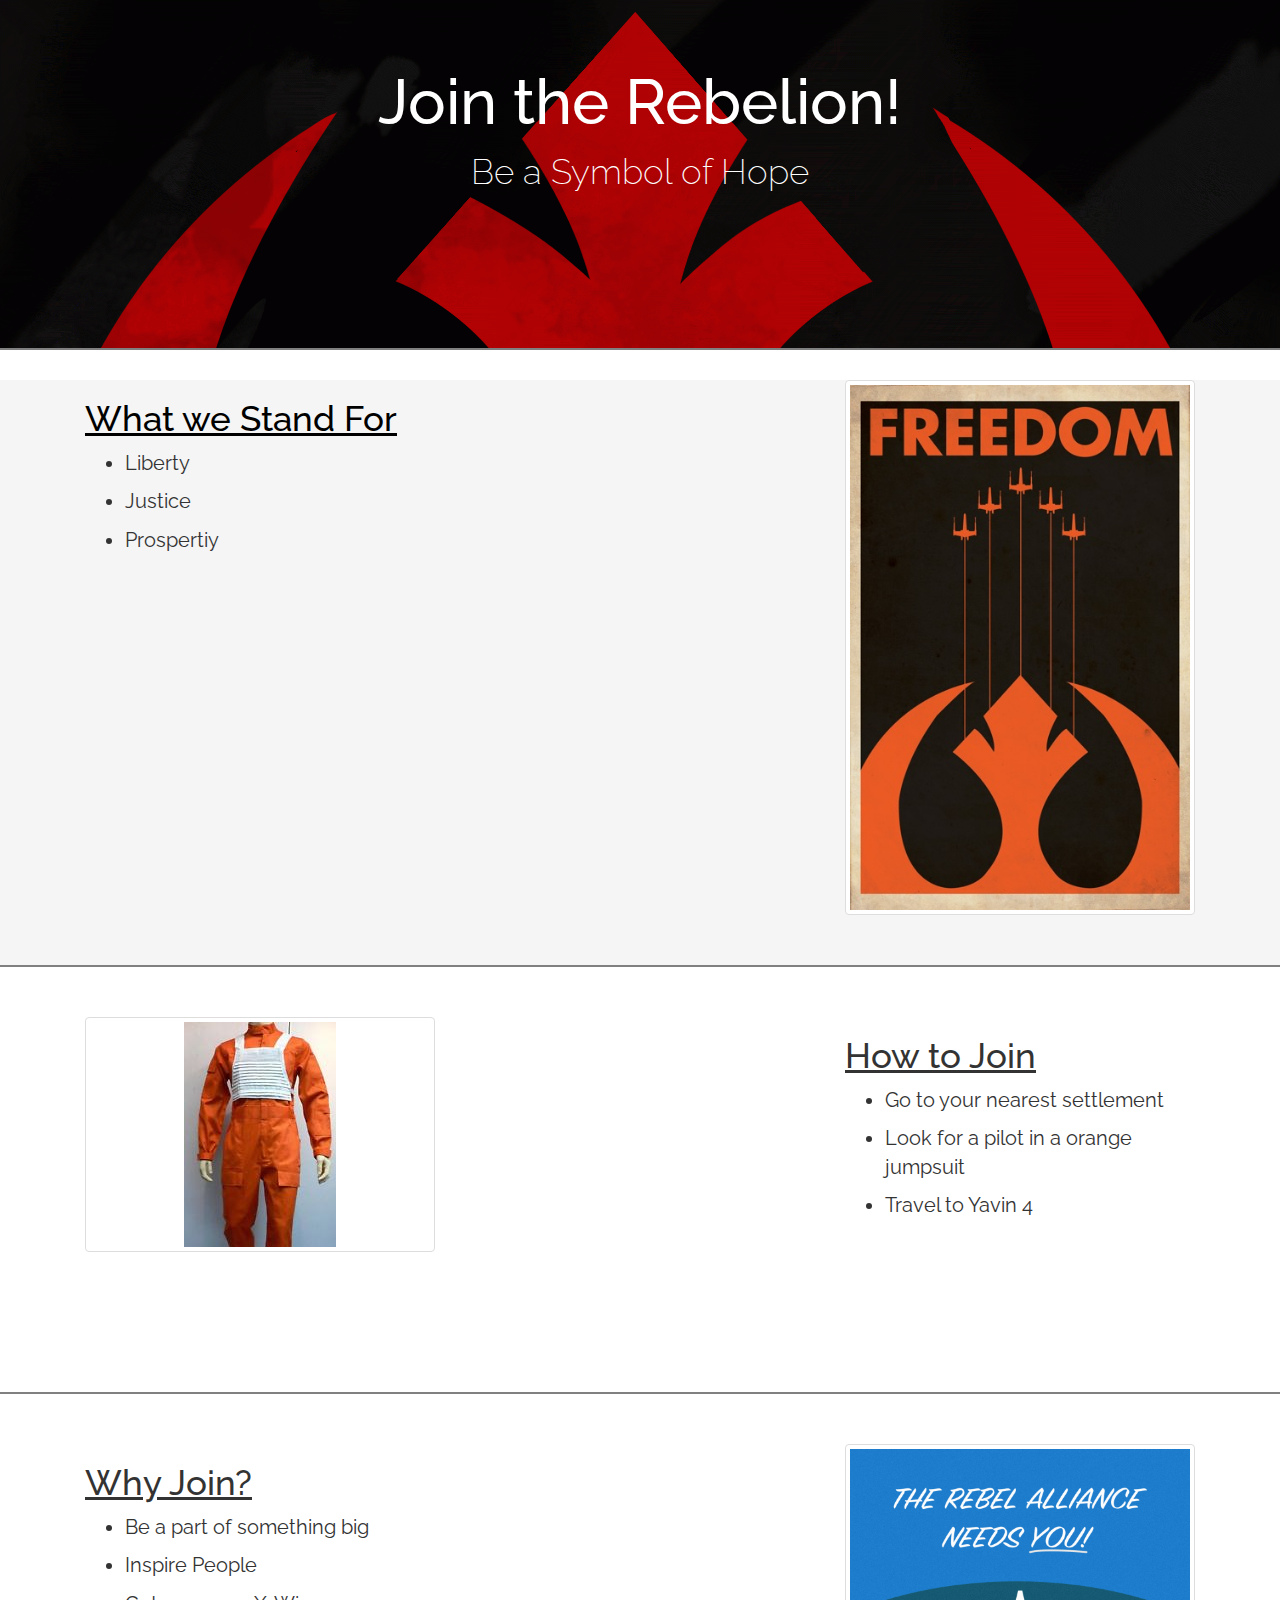
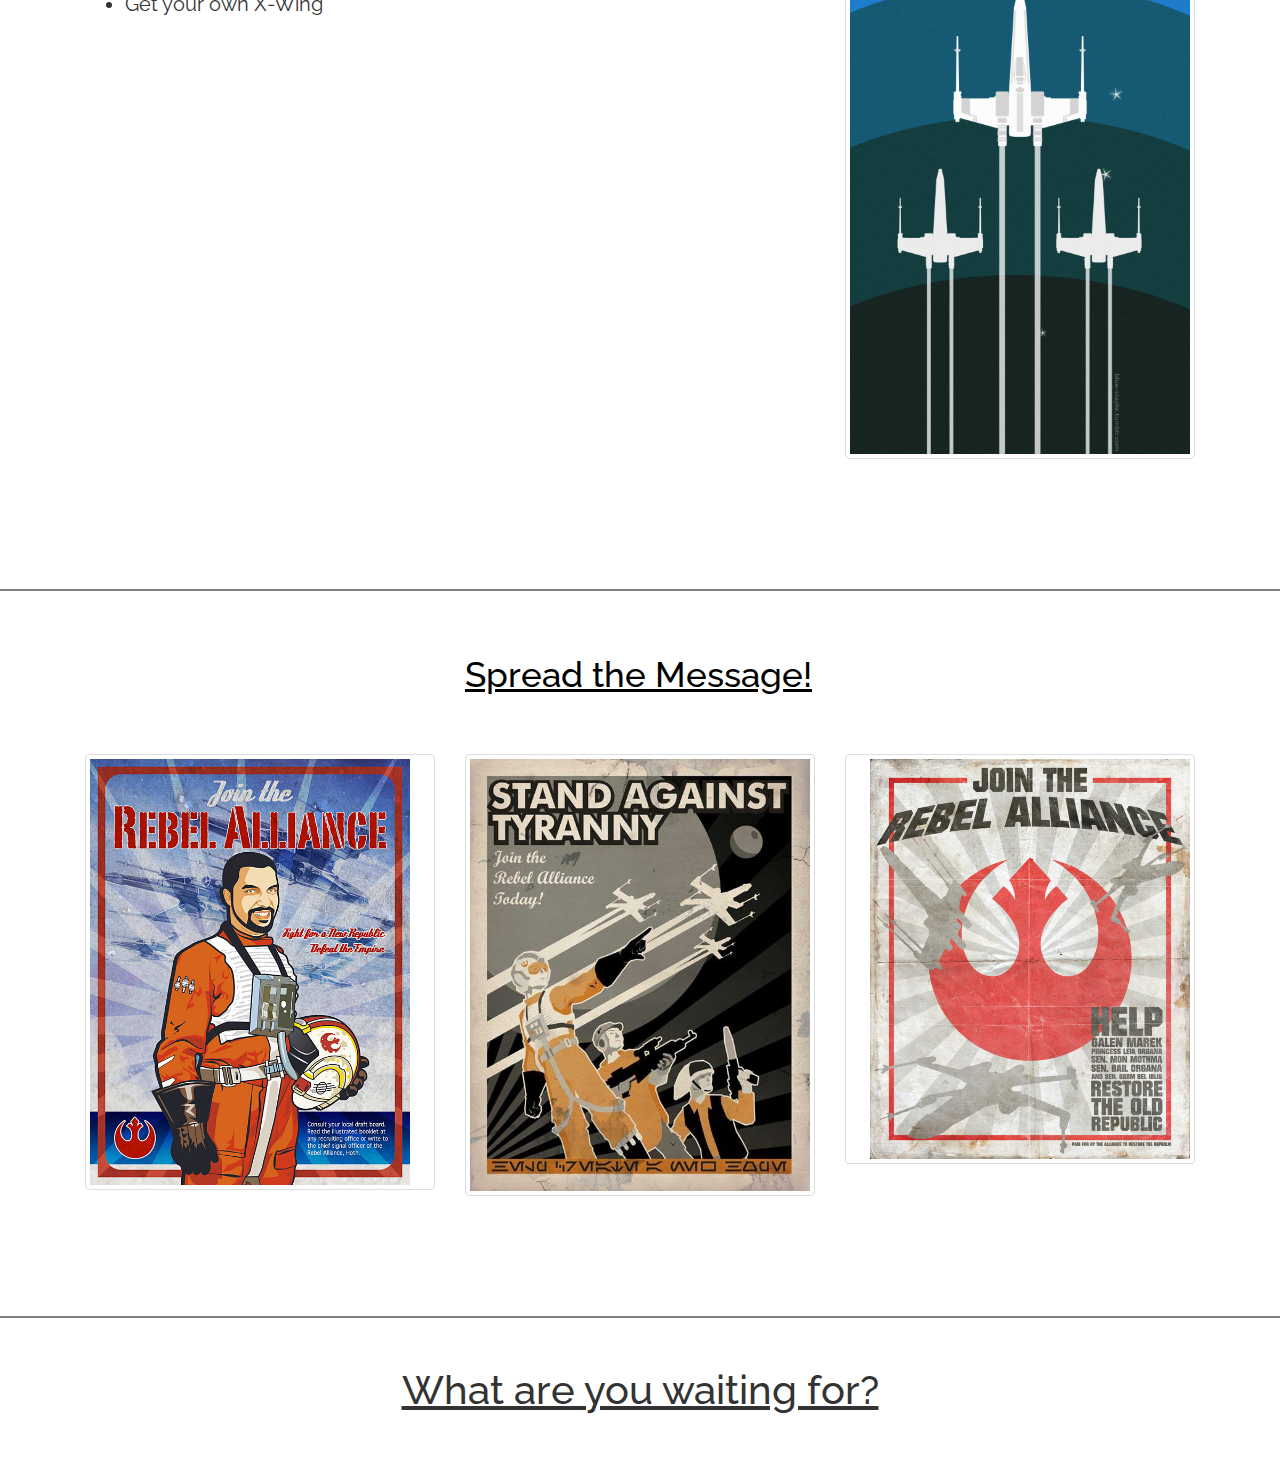
==== index.html @ 308d2a65 "Changes to join now section" ====
<!DOCTYPE html>
<HTML>
</head>
    <title>Rebellion Recruitment</title>
    <link href="rebelSmallLogo.png" rel="shortcut icon">
    <link href="http://maxcdn.bootstrapcdn.com/bootstrap/3.3.5/css/bootstrap.min.css" rel="stylesheet">
    <link href='https://fonts.googleapis.com/css?family=Raleway' rel='stylesheet' type='text/css'>
    
    <link href="main.css" rel="stylesheet">
</head>

   <body>
<div class="body">
    <div class="jumbotron">
        <div class="container">
        <h1>Join the Rebelion!</h1>
        <p>Be a Symbol of Hope</p>
        </div>
    </div>
  
    <div class="overview">
        <div class="container">
             <div class="col-md-4">
                <h3>What we Stand For</h3>
                    <ul>
                        <li>Liberty</li>  
                        <p> </p>
                        <li>Justice</li>
                        <p> </p>
                        <li>Prospertiy</li>
                        <p> </p>
                    </ul>
             </div>
             
             <div class="col-md-4">
             
             </div>
             
             <div class="col-md-4">
                <div class="thumbnail">
                <img src="rebelFreedomPoster.jpg">
                </div>
             </div>   
        </div>
    </div>
    
    <div class="joinInfo">     
        <div class="container">
            <div class="col-md-4">
                <div class="thumbnail">
                <img src="rebelPilotSuit.jpg">
                </div>   
            </div>
            
            <div class="col-md-4">
                
            </div>
            
            <div class="col-md-4">
               <h3>How to Join</h3>
                    <ul>
                        <li>Go to your nearest settlement</li>
                        <p> </p>
                        <li>Look for a pilot in a orange jumpsuit</li>
                        <p> </p>
                        <li>Travel to Yavin 4</li>
                    </ul> 
            </div>
        </div>
    </div>
    
    <div class="benefits">
        <div class="container">
            <div class="col-md-4">
                <h3>Why Join?</h3>
                    <ul>
                        <li>Be a part of something big</li>
                        <p> </p>
                        <li>Inspire People</li>
                        <p> </p>
                        <li>Get your own X-Wing</li>
                   </ul>
            </div>
            
            <div class="col-mid-4">
               
            </div>
            
            <div class="col-md-4">
                
            </div>
            
            <div class="col-md-4">
                <div class="thumbnail">
                    <img src="rebelAllianceRecruitmentPoster.png">
                </div>
            </div>    
        </div>
    </div>
    
    
    <div class="posters">
        <div class="container">
            <div class="col-md-4">
                <div class="spacer-Left">
                    <div class="thumbnail">
                    <img src="rebelPosterJoin.jpg">
                    </div>
                </div>
            </div>
            
            <div class="col-md-4">
                <h2>Spread the Message!</h2>
                    <div class="thumbnail">
                    <img src="rebelPosterResist.jpg">
                    </div>
            </div>
            
            <div class="col-md-4">
                <div class="spacer-Right">
                    <div class="thumbnail">
                    <img src="rebelPosterRestore.jfif">
                    </div>
                </div>
            </div>
        </div>
    </div>
    
    <div class="join-now">
        <div class="container">
            <div class="col-md-2">
                <div class="spacer-left">
            
                
                </div>
            </div>
            
            
            <div class="col-md-8">
                <div class="spacer-center">
                    <h4>What are you waiting for?</h4>
                    
                    
                 </div>
            </div>
        
            <div class="col-md-2">
                <div class="spacer-right">
                
                </div>
            </div>
        
        
        </div>
    </div>
    
</div>
    
</body>
</div>
</HTML>
---- main.css ----
.jumbotron
{
    background-color: white;
    
    background-image: url("Rebel-Alliance-Flag2.png");
    height: 350px;
    background-repeat: no-repeat;
    background-size: cover;
    
    padding-bottom: 50px;
    
    border-bottom: 2px solid grey;
    color: white;
    text-align: center;  
    font-family: "Raleway";
    font-weight: bold;
}

.jumbotron p
{
    font-size: 35px;
}

.overview
{
    background-color: whitesmoke;
    padding-bottom: 30px;
    border-bottom: 2px solid grey;
}


.overview h3
{
    font-family: "Raleway";
    font-size: 35px;
    text-decoration: underline;
    color: black;   
}

.overview .container ul
{
    font-size: 20px;
    font-family: "Raleway";   
}

/*
.overview .container img
{
    position: relative;
    left: 800px;
}
*/


.joinInfo
{
    padding-bottom: 120px;
    padding-top: 50px;
    
    border-bottom: 2px solid grey;
}


.joinInfo h3
{
    font-family: "Raleway";
    font-size: 35px;
    text-decoration: underline;
}

.joinInfo .container ul
{
    font-size: 20px;
    font-family: "Raleway";
}

.benefits 
{
    padding-top: 50px;
    padding-bottom: 110px;
    
    border-bottom: 2px solid grey;
}

.benefits h3
{
    font-family: "Raleway";
    text-decoration: underline;
    font-size: 35px;
}

.benefits .container ul
{
    font-family: "Raleway";
    font-size: 20px;
}

.posters
{
    padding-top: 45px;
    padding-bottom: 100px;
    
    border-bottom: 2px solid grey;;
}

.posters .container h2
{
    font-family: "Raleway";
    font-size: 35px;
    text-decoration: underline;
    color: black;
    
    padding-bottom: 50px;
}

.posters .spacer-Left
{
    padding-top: 118px;
}

.posters .spacer-Left img
{
    padding-right: 20px;
    border: 0;
    box-shadow: 0;
    border-radius: 0;  
}

.posters .spacer-Right img
{
    padding-left: 20px;
    border: none;
}


.posters .spacer-Right
{
    padding-top: 118px;
}

.join-now
{
    padding-top: 40px;
    padding-bottom: 50px;
}


.join-now .container .spacer-center h4
{
    text-decoration: underline;
    text-align: center;
    font-family: "Raleway";
    font-size: 40px;
}
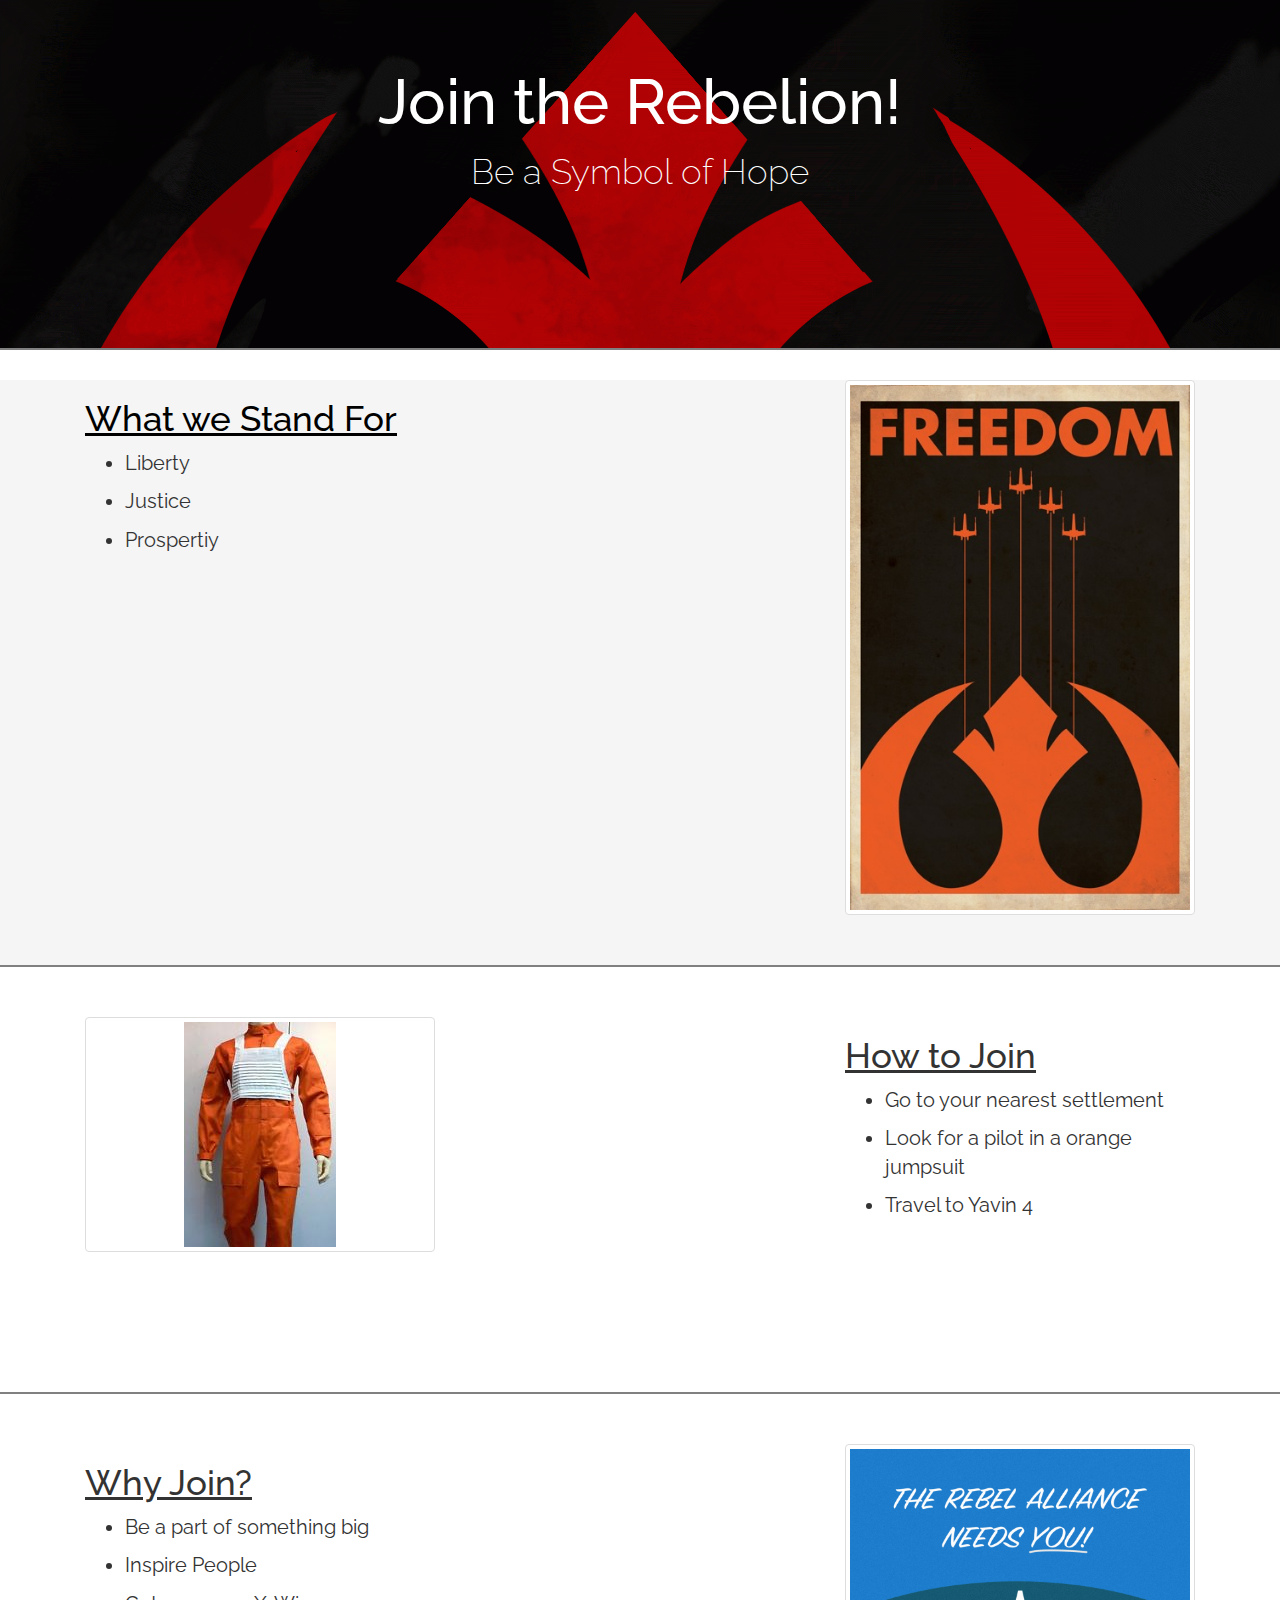
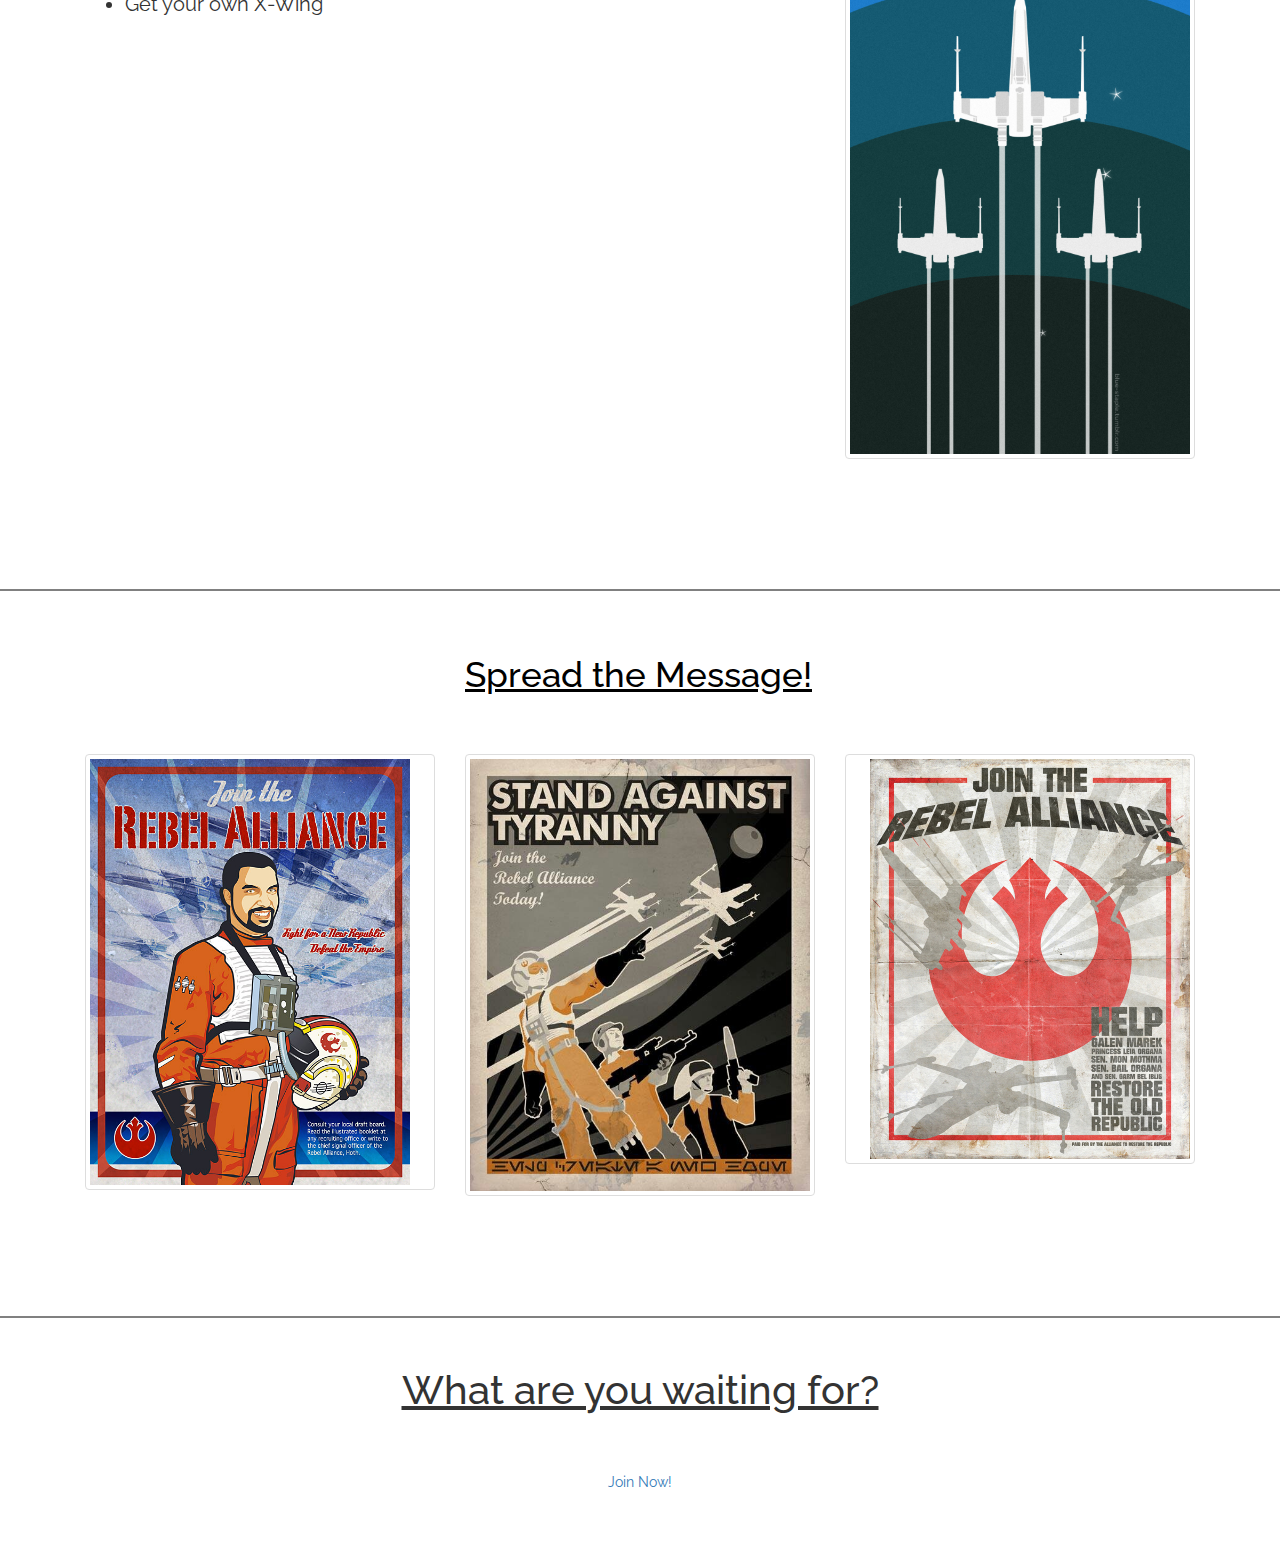
==== commit eb4214c1: "added link in join now section" ====
--- a/index.html
+++ b/index.html
@@ -139,8 +139,9 @@
             <div class="col-md-8">
                 <div class="spacer-center">
                     <h4>What are you waiting for?</h4>
-                    
-                    
+                        <div class="join-link">
+                        <a href="#">Join Now!</a>
+                        </div>
                  </div>
             </div>
         
--- a/main.css
+++ b/main.css
@@ -151,4 +151,12 @@
     text-align: center;
     font-family: "Raleway";
     font-size: 40px;
+    
+    padding-bottom: 50px;
+}
+
+.join-now .container .spacer-center .join-link
+{
+    text-align: center;
+    font-family: "Raleway";
 }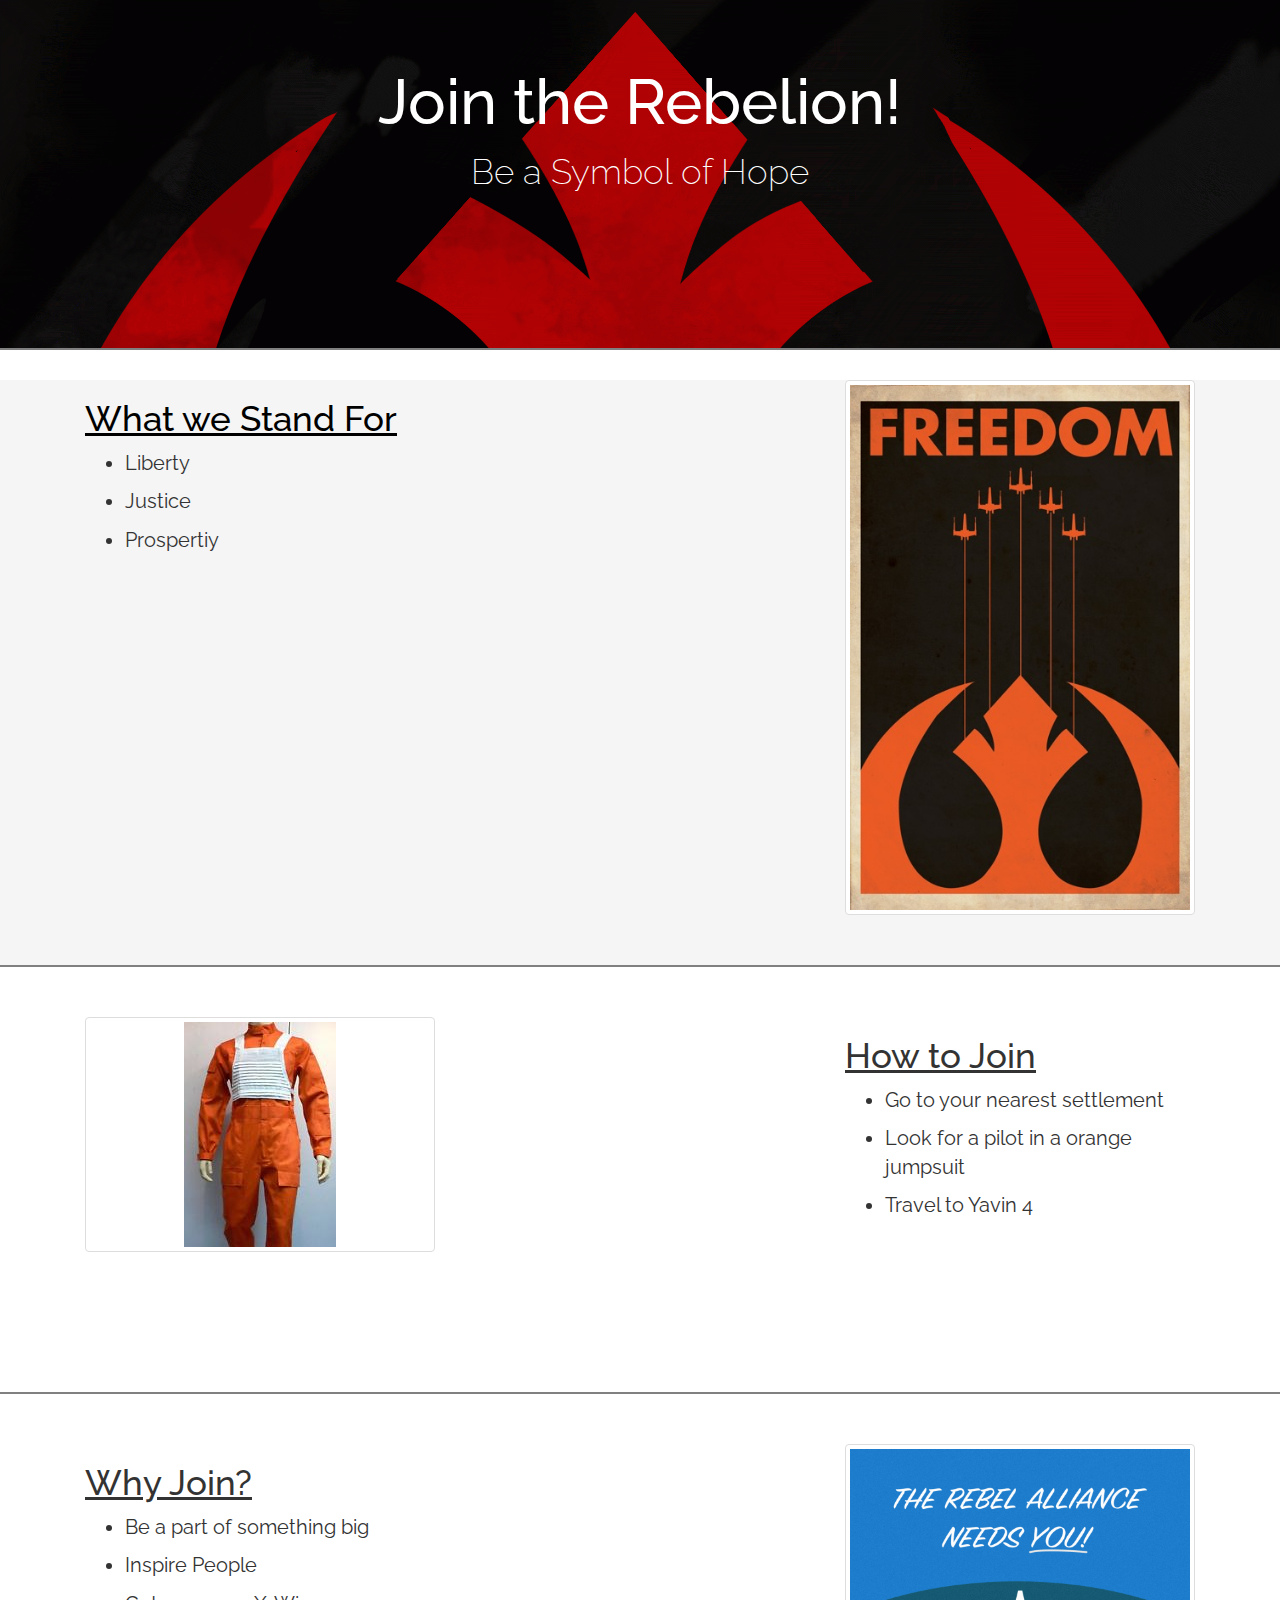
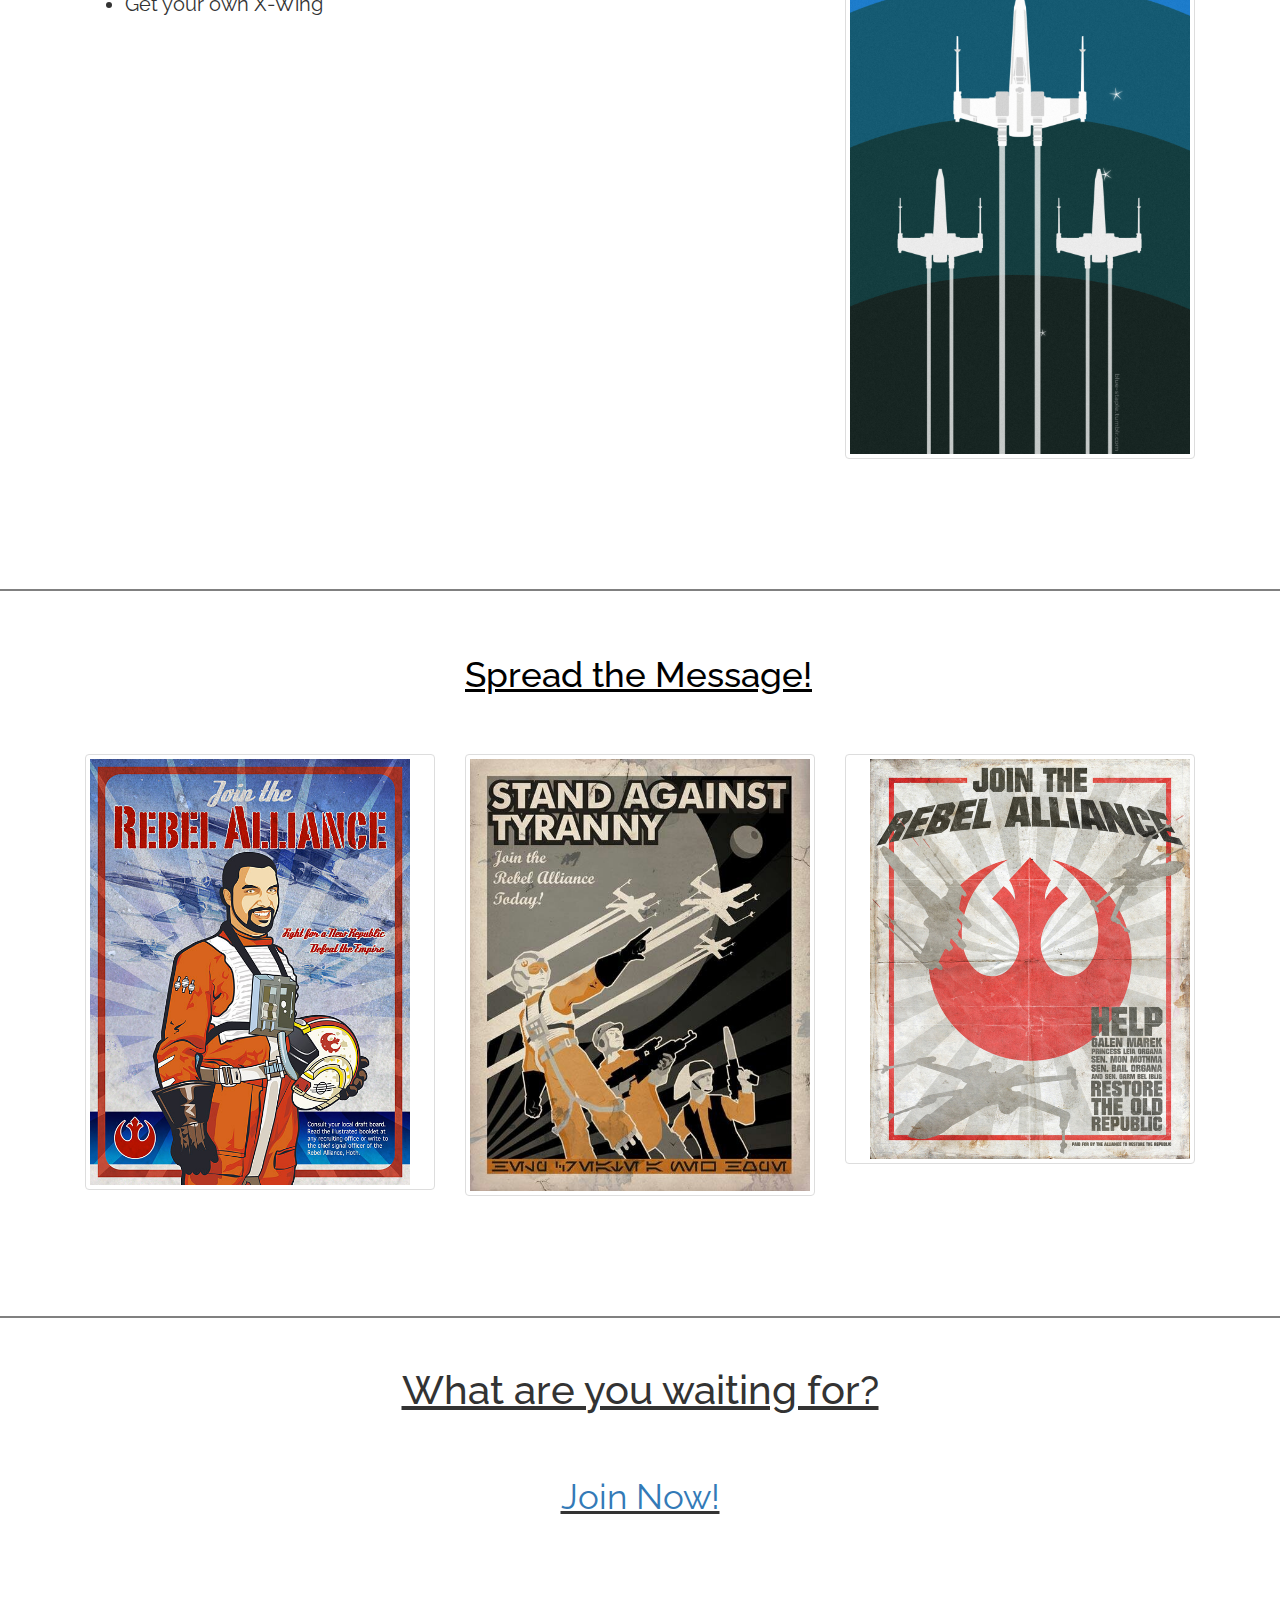
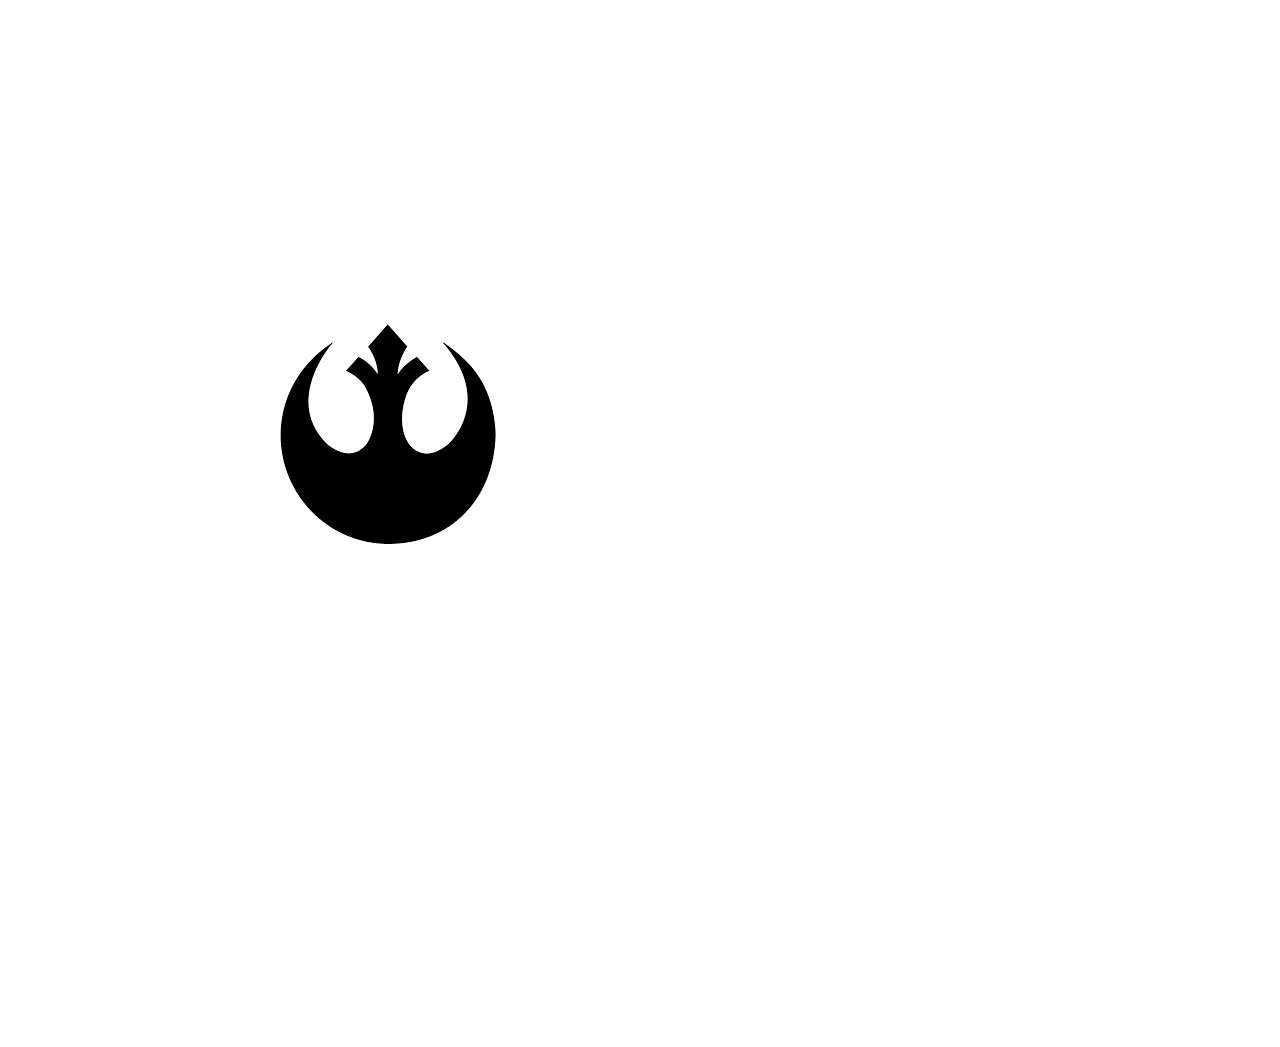
==== commit 3aa6b299: "added hyperlink at join now section and added new image" ====
--- a/index.html
+++ b/index.html
@@ -140,8 +140,9 @@
                 <div class="spacer-center">
                     <h4>What are you waiting for?</h4>
                         <div class="join-link">
-                        <a href="#">Join Now!</a>
+                            <a href="http://www.dice.se/">Join Now!</a>
                         </div>
+                    <img src="rebelSmallLogo.png">
                  </div>
             </div>
         
--- a/main.css
+++ b/main.css
@@ -141,7 +141,7 @@
 .join-now
 {
     padding-top: 40px;
-    padding-bottom: 50px;
+    padding-bottom: 500px;
 }
 
 
@@ -157,6 +157,15 @@
 
 .join-now .container .spacer-center .join-link
 {
+    font-size: 35px;
+    text-decoration: underline;
     text-align: center;
     font-family: "Raleway";
+    
+    padding-bottom: 400px;
+}
+
+.join-now .container .img
+{
+    align-content: center;
 }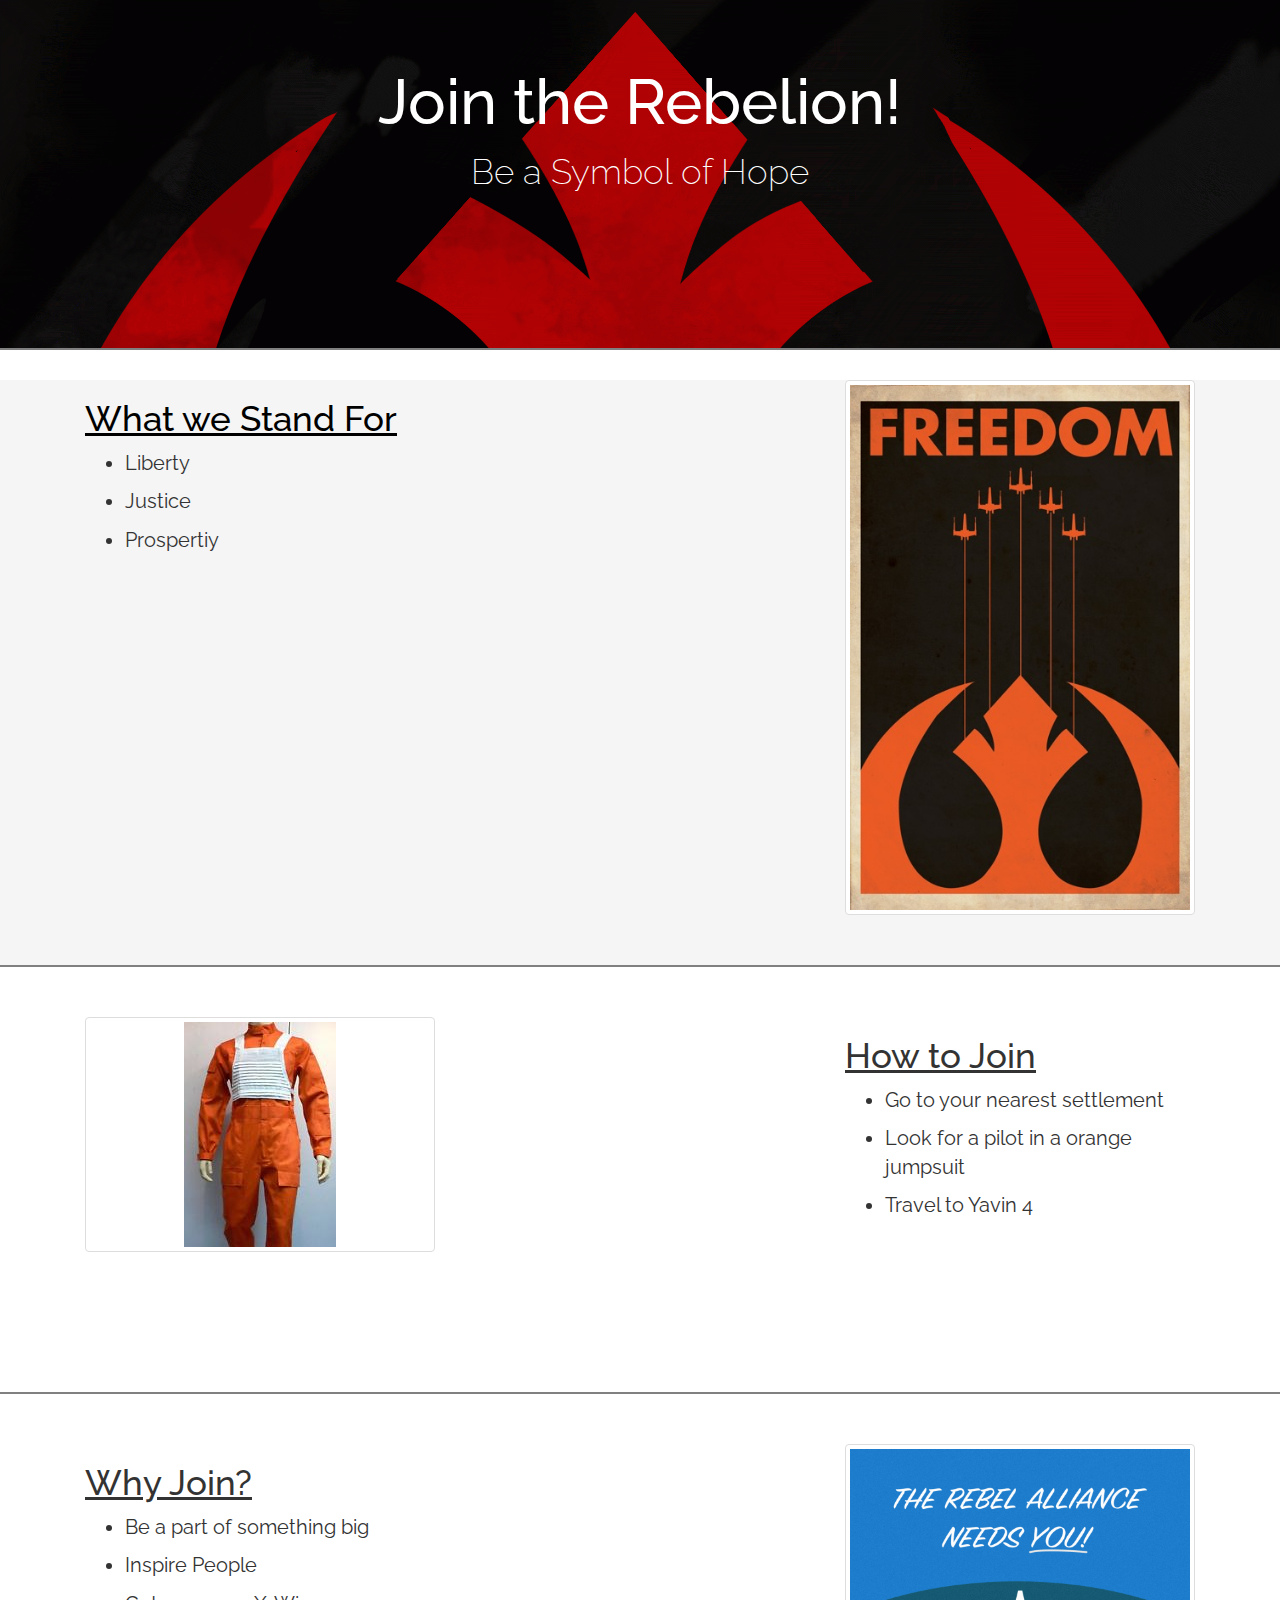
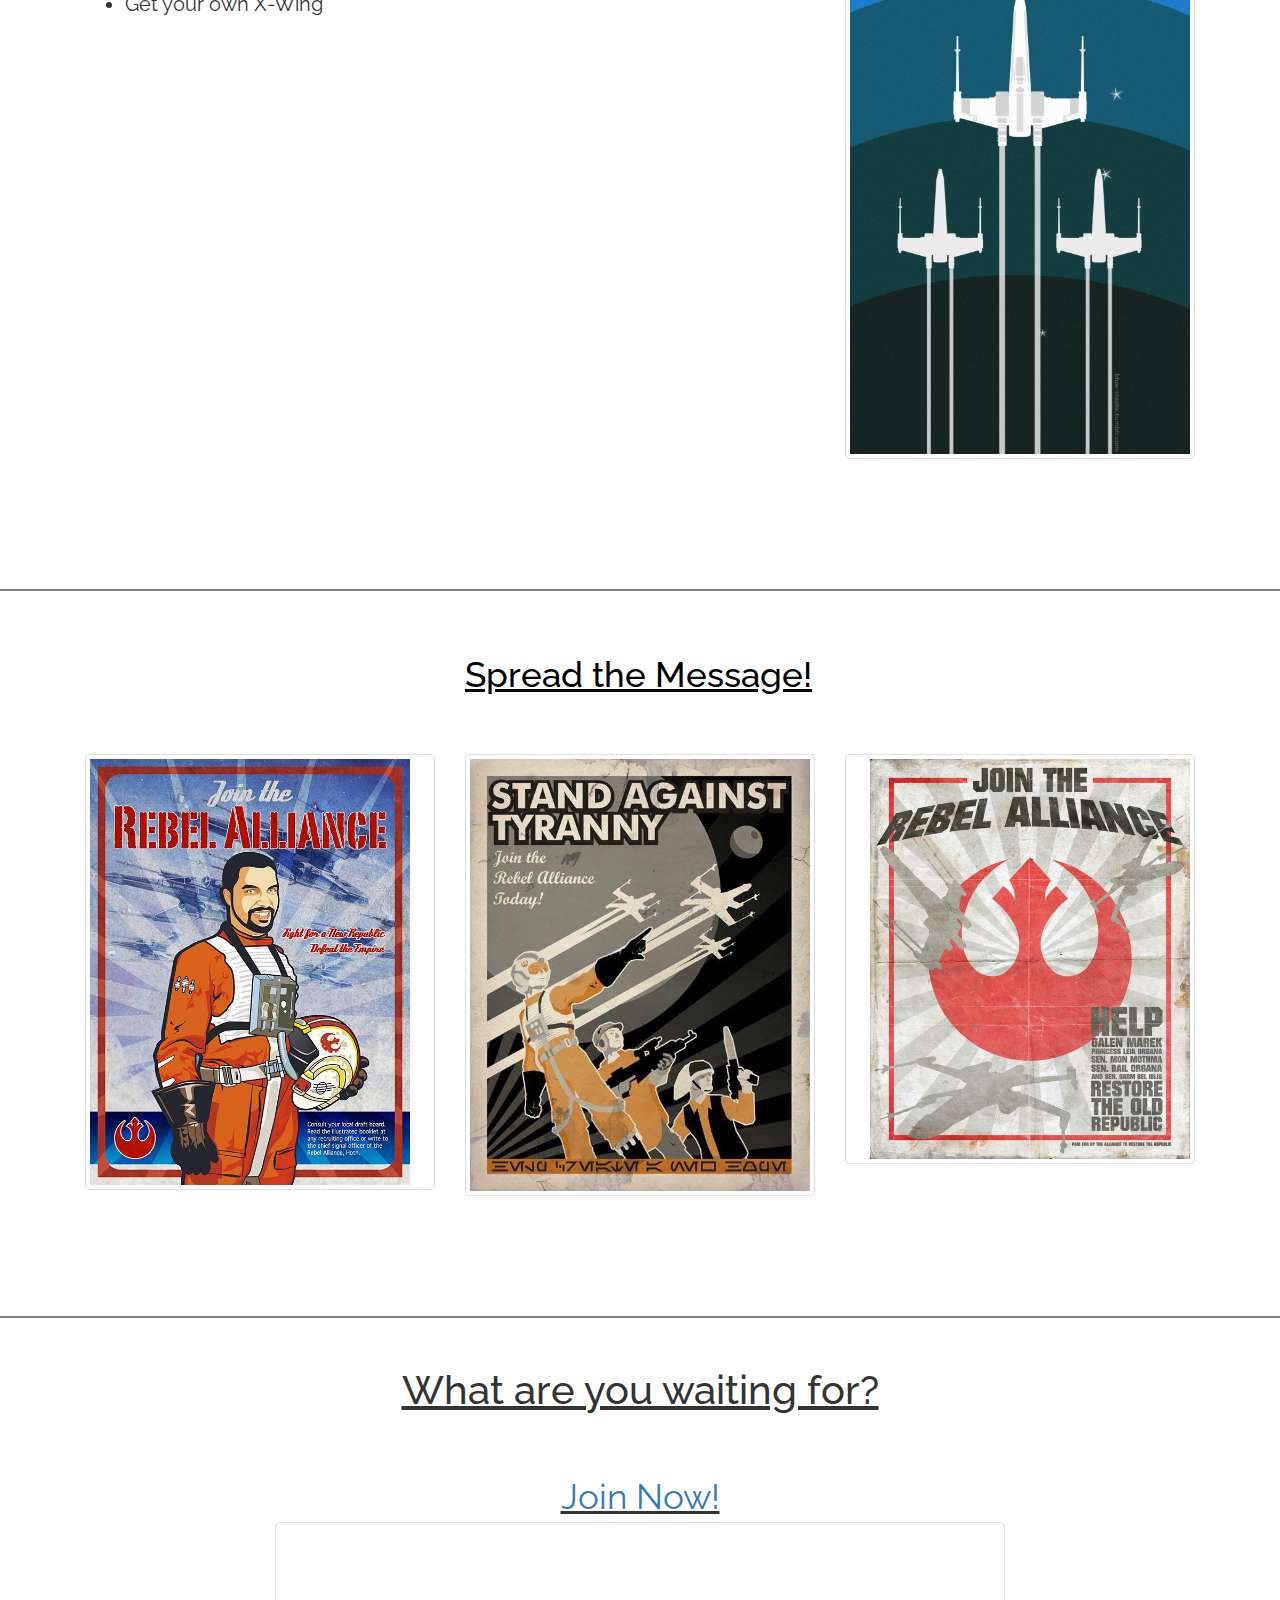
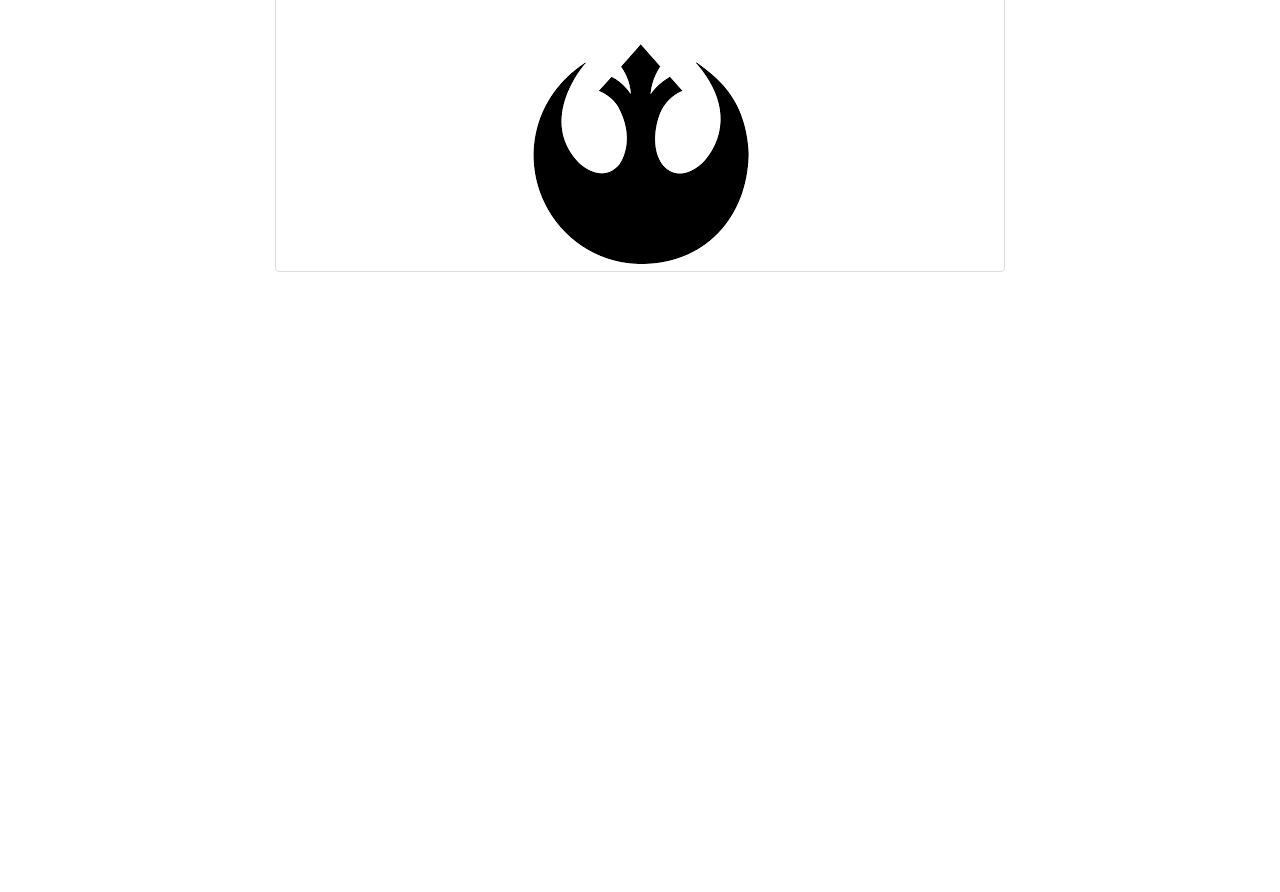
==== commit 54ab0e13: "added joinPage.html along with minor changes" ====
--- a/index.html
+++ b/index.html
@@ -141,8 +141,10 @@
                     <h4>What are you waiting for?</h4>
                         <div class="join-link">
                             <a href="http://www.dice.se/">Join Now!</a>
+                                <div class="thumbnail">
+                                    <img src="rebelSmallLogo.png">
+                                </div>
                         </div>
-                    <img src="rebelSmallLogo.png">
                  </div>
             </div>
         
--- a/main.css
+++ b/main.css
@@ -141,7 +141,7 @@
 .join-now
 {
     padding-top: 40px;
-    padding-bottom: 500px;
+    padding-bottom: 200px;
 }
 
 
@@ -165,7 +165,8 @@
     padding-bottom: 400px;
 }
 
-.join-now .container .img
+.join-now .container img
 {
+    padding-top: 115px;
     align-content: center;
 }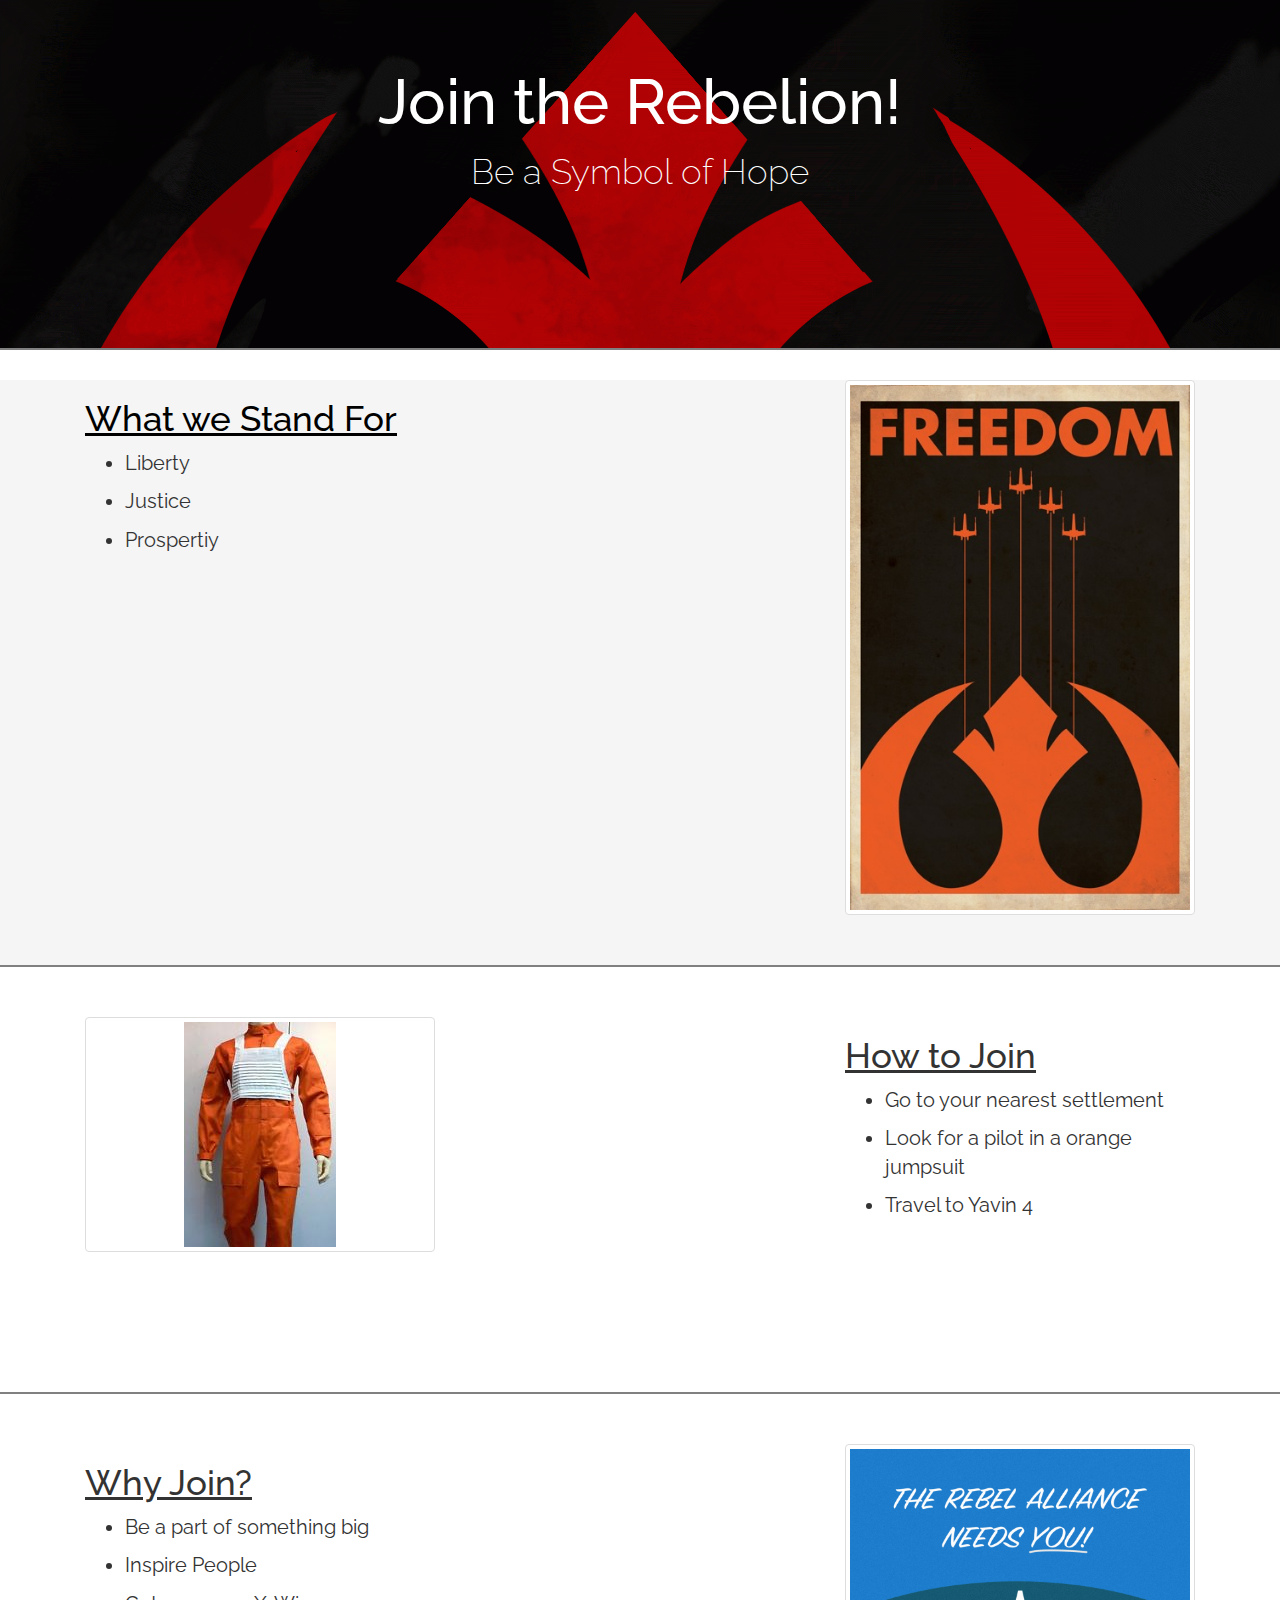
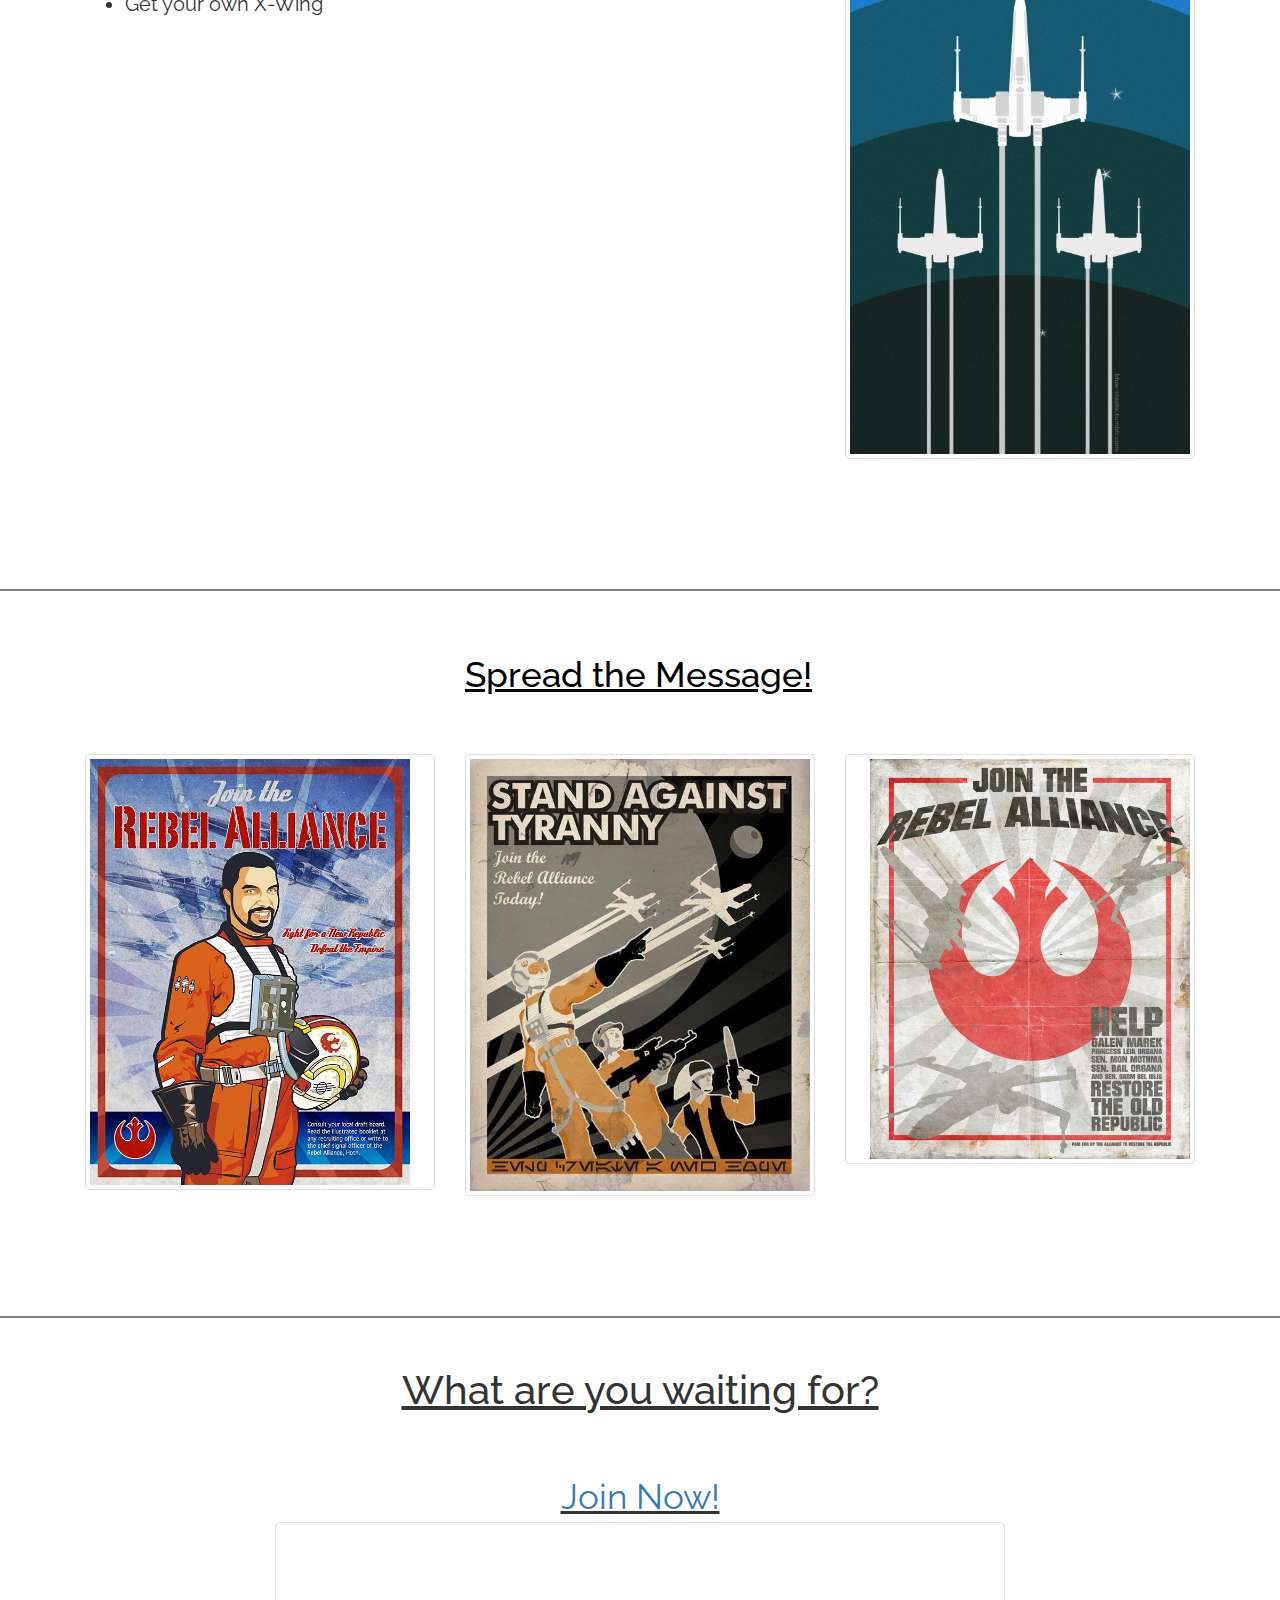
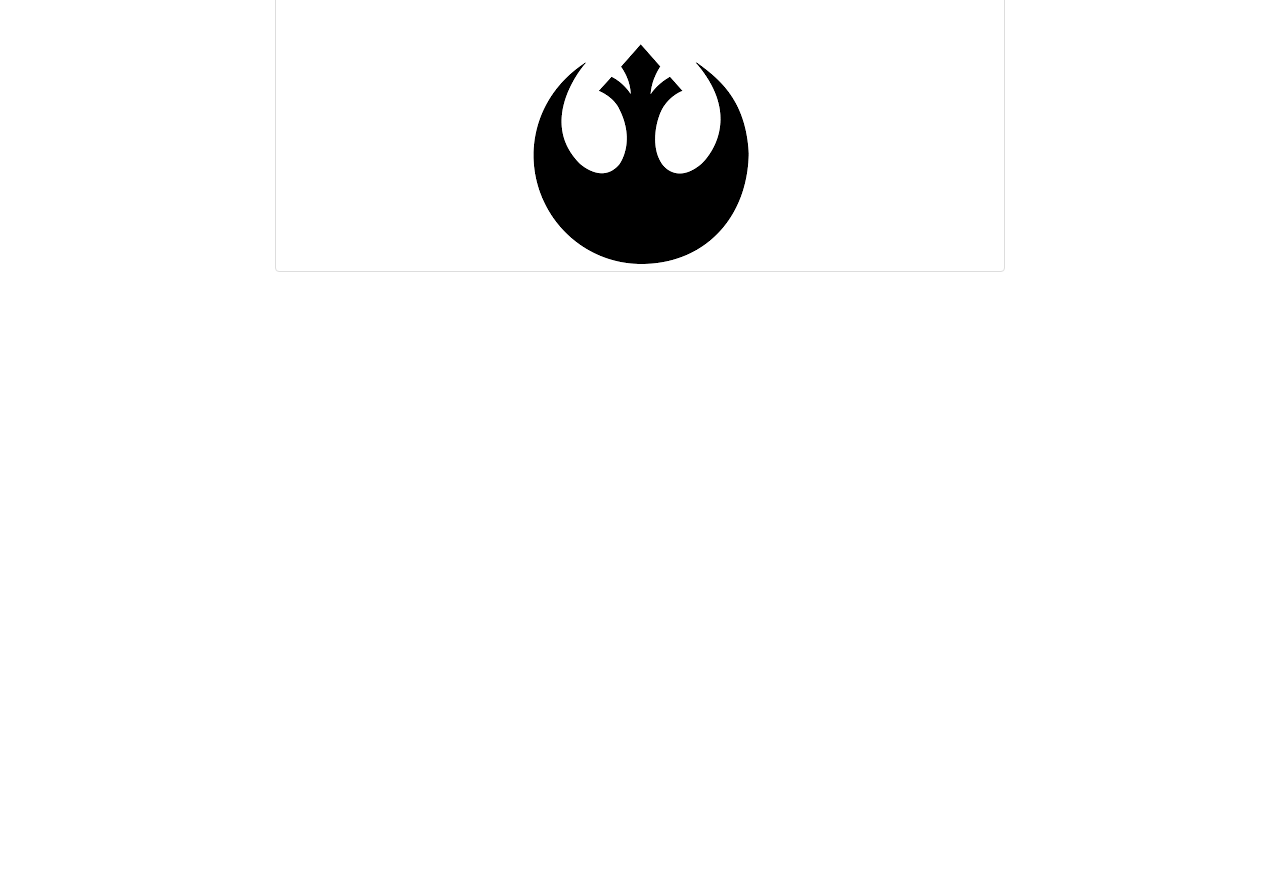
==== commit 82e46169: "added "join-now-side-images" section as well as further code clean up" ====
--- a/index.html
+++ b/index.html
@@ -140,7 +140,7 @@
                 <div class="spacer-center">
                     <h4>What are you waiting for?</h4>
                         <div class="join-link">
-                            <a href="http://www.dice.se/">Join Now!</a>
+                            <a href="joinPage.html">Join Now!</a>
                                 <div class="thumbnail">
                                     <img src="rebelSmallLogo.png">
                                 </div>
@@ -150,10 +150,24 @@
         
             <div class="col-md-2">
                 <div class="spacer-right">
-                
                 </div>
             </div>
-        
+        </div>
+    </div>
+    
+    <div class="join-now-side-images">
+        <div class="container">
+            <div class="col-md-1">
+            
+            </div>
+            
+            <div class="col-md-10">
+                
+            </div>
+            
+            <div class="col-md-1">
+                
+            </div>
         
         </div>
     </div>
--- a/main.css
+++ b/main.css
@@ -121,7 +121,7 @@
 .posters .spacer-Left img
 {
     padding-right: 20px;
-    border: 0;
+    border: none;
     box-shadow: 0;
     border-radius: 0;  
 }
@@ -165,8 +165,10 @@
     padding-bottom: 400px;
 }
 
-.join-now .container img
+.join-now .container .thumbnail img
 {
+    border: none;
+    
     padding-top: 115px;
     align-content: center;
 }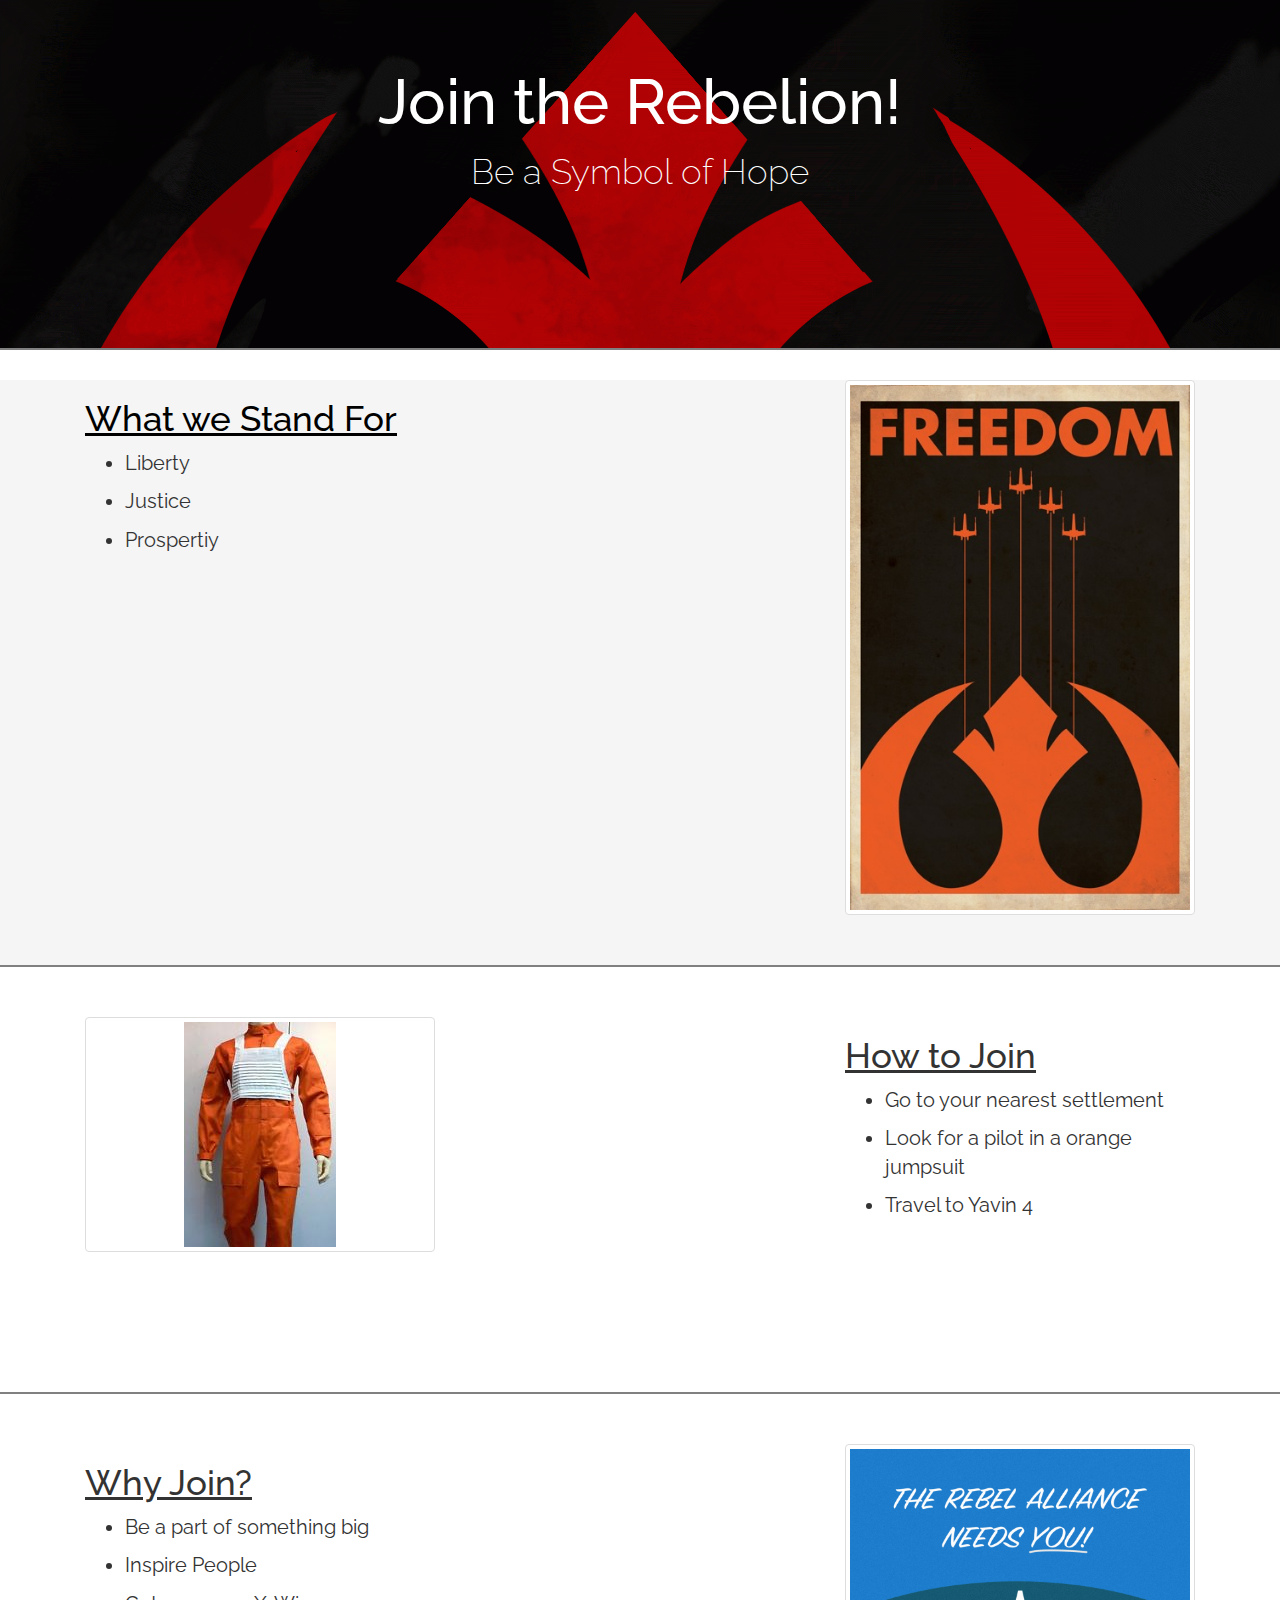
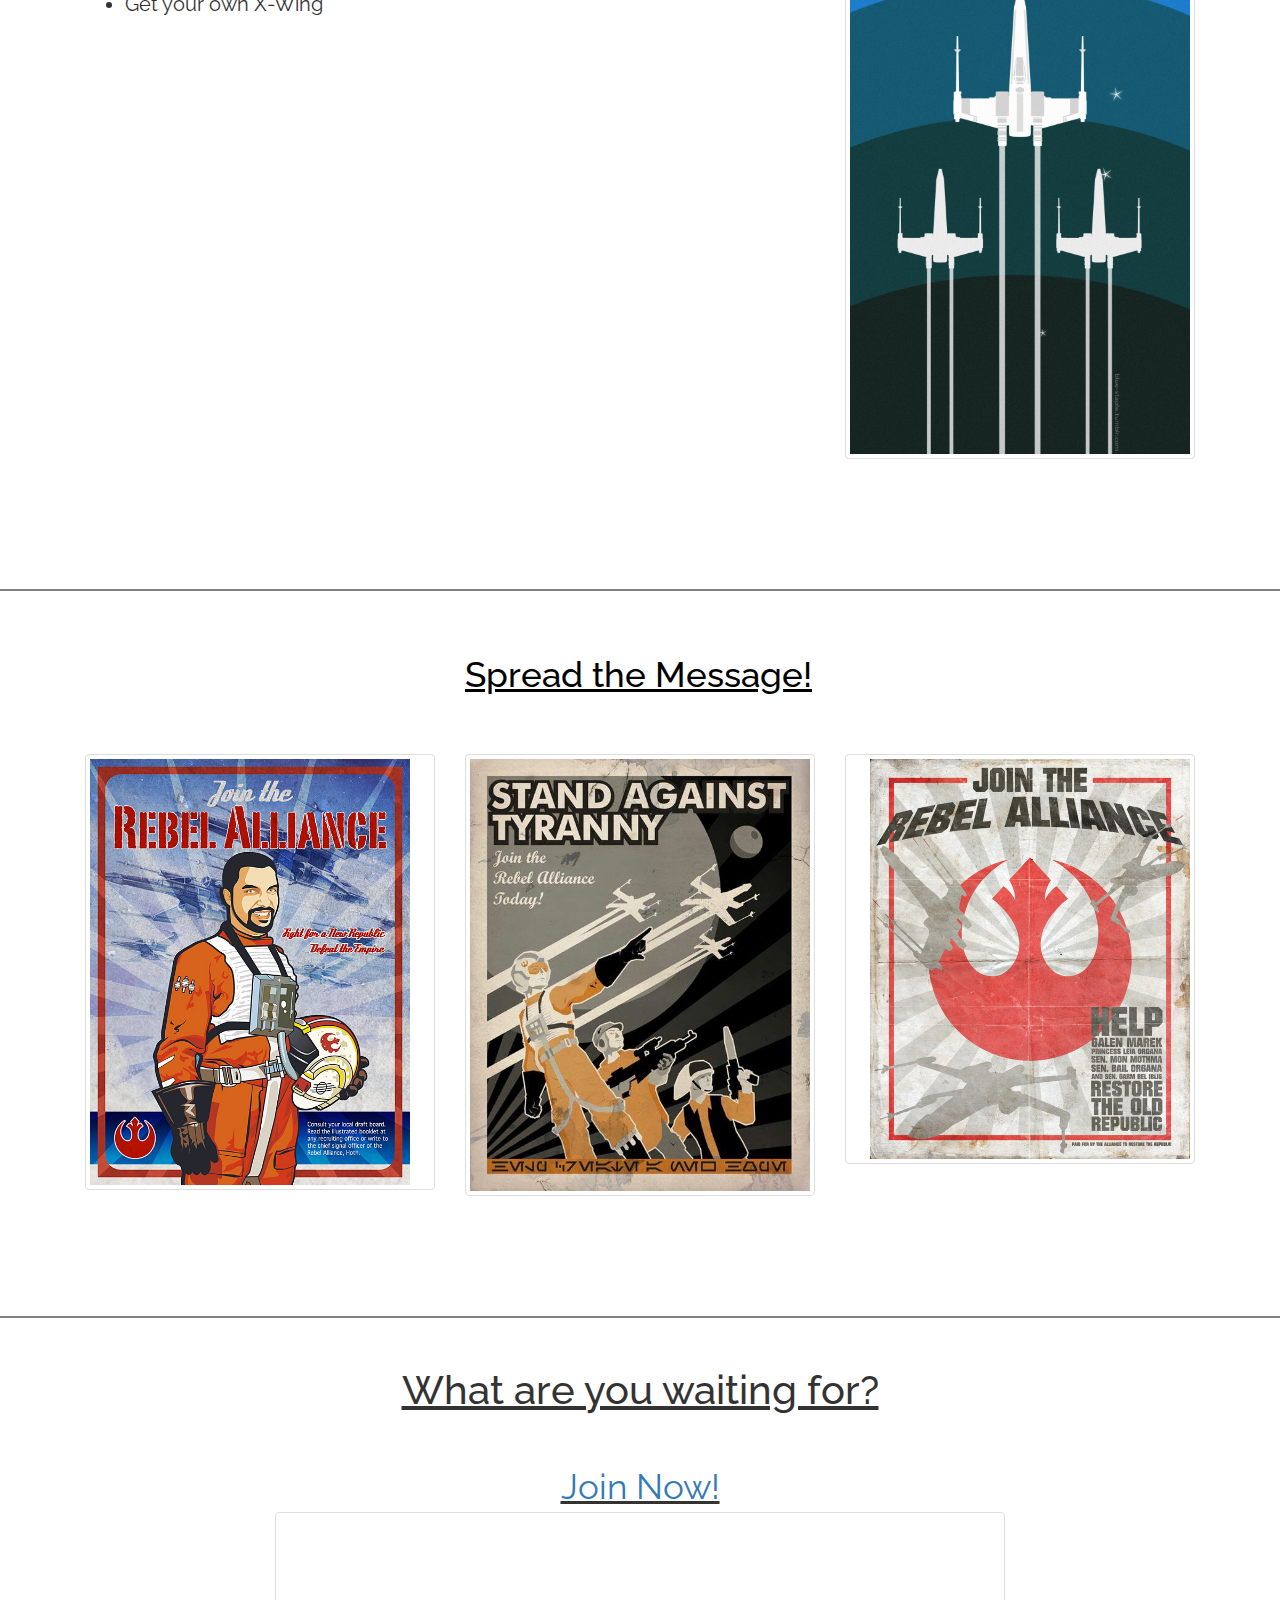
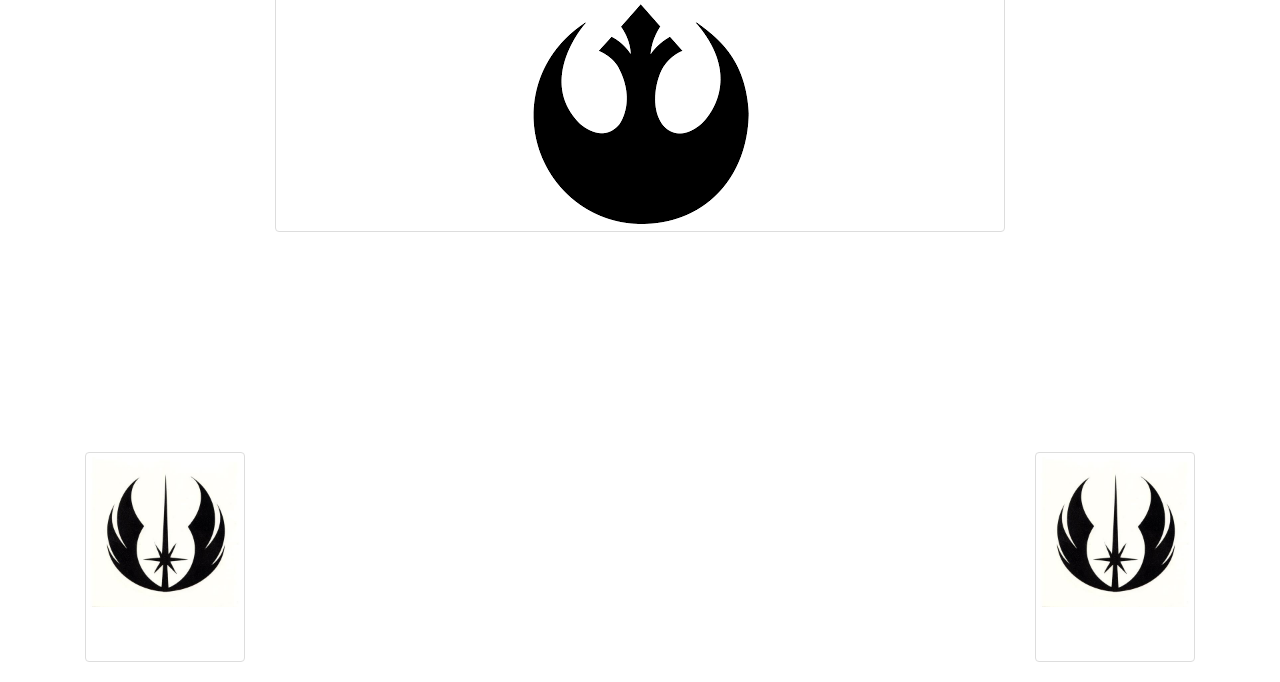
==== commit 0dc852d5: "added "jedi logos" below the join now link as well as additional code clean up" ====
--- a/index.html
+++ b/index.html
@@ -157,18 +157,34 @@
     
     <div class="join-now-side-images">
         <div class="container">
-            <div class="col-md-1">
-            
+            <div class="col-md-2">
+                <div class="thumbnail">
+                    <img src="jediLogoMedium.jpg">
+                </div>
             </div>
             
-            <div class="col-md-10">
+            <div class="col-md-2">
                 
             </div>
             
-            <div class="col-md-1">
-                
+            <div class="col-md-2">
+               
             </div>
-        
+            
+            <div class="col-md-2">
+                 
+            </div>
+            
+            <div class="col-md-2">
+                  
+            </div>
+            
+             <div class="col-md-2">
+                <div class="thumbnail">
+                        <img src="jediLogoMedium.jpg">
+                </div>  
+            </div>
+            
         </div>
     </div>
     
--- a/main.css
+++ b/main.css
@@ -141,7 +141,10 @@
 .join-now
 {
     padding-top: 40px;
-    padding-bottom: 200px;
+    
+    /*
+    padding-bottom: 5px;
+    */
 }
 
 
@@ -152,7 +155,7 @@
     font-family: "Raleway";
     font-size: 40px;
     
-    padding-bottom: 50px;
+    padding-bottom: 40px;
 }
 
 .join-now .container .spacer-center .join-link
@@ -162,13 +165,22 @@
     text-align: center;
     font-family: "Raleway";
     
-    padding-bottom: 400px;
+    padding-bottom: 200px;
 }
 
 .join-now .container .thumbnail img
 {
     border: none;
     
-    padding-top: 115px;
+    padding-top: 85px;
     align-content: center;
-}+}
+
+.join-now-side-images .container .thumbnail img
+{
+    padding-bottom: 50px;
+    
+    border-color: black;
+    border: none;
+}
+
